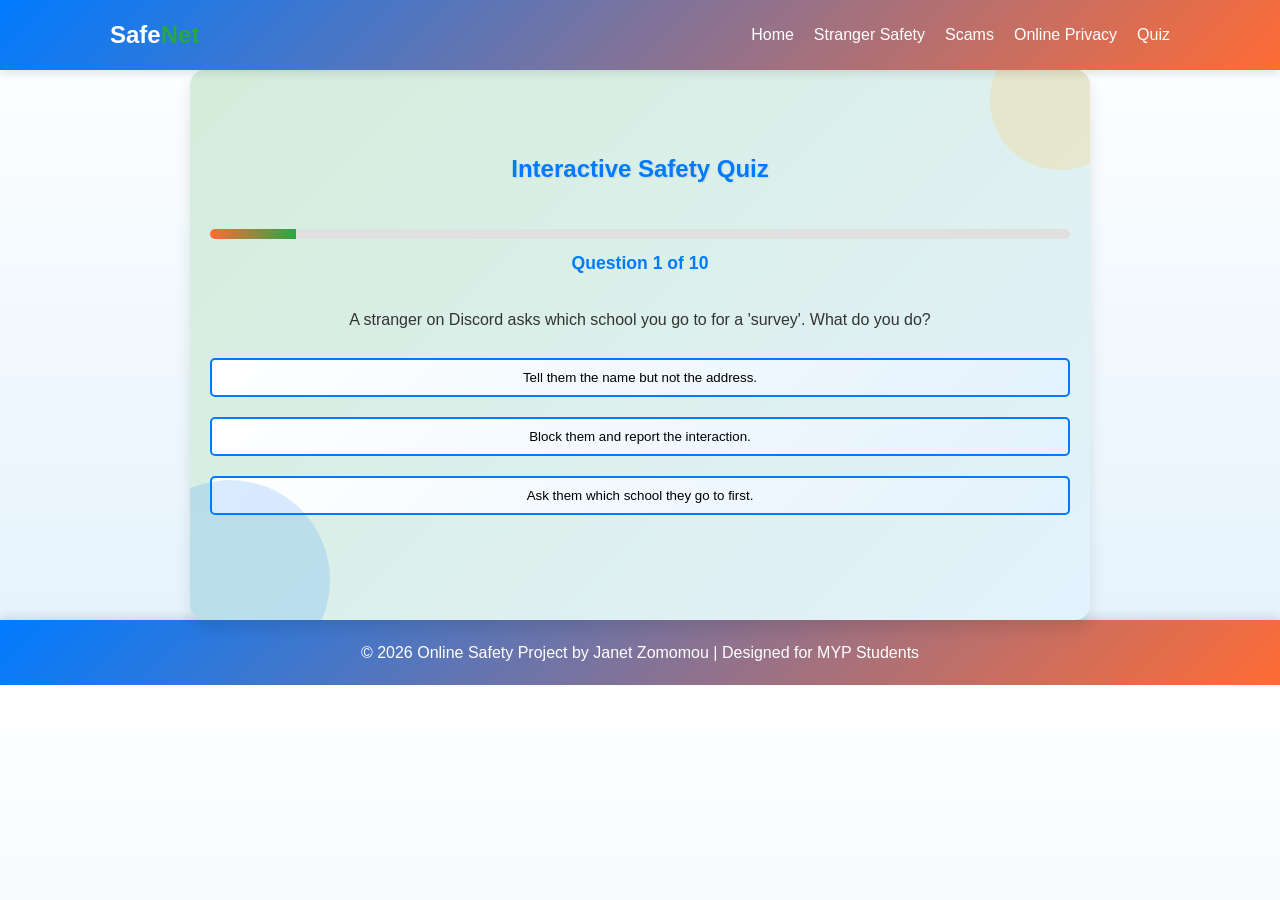
==== quiz.html @ 53912ee2 "Add files via upload" ====
<!DOCTYPE html>
<html>
<head>
    <title>Safety Quiz - SafeNet</title>
    <link rel="stylesheet" href="style.css">
</head>
<body>

<header>
    <nav class="navbar">
        <div class="logo">Safe<span>Net</span></div>
        <ul class="nav-links">
            <li><a href="index.html">Home</a></li>
            <li><a href="stranger.html">Stranger Safety</a></li>
            <li><a href="scams.html">Scams</a></li>
            <li><a href="social.html">Online Privacy</a></li>
            <li><a href="quiz.html">Quiz</a></li>
        </ul>
    </nav>
</header>

<section class="quiz-section">

<h1>Interactive Safety Quiz</h1>

<div id="progress-container">
    <div id="progress-bar"></div>
    <span id="progress-text">Question 1 of 10</span>
</div>

<div id="quiz-container">
    <p id="question">Loading question...</p>
    <div id="options"></div>
    <button id="next-btn" class="btn" style="display: none;">Next Question</button>
</div>

<div id="result-container" style="display: none;">
    <h3>Quiz Complete!</h3>
    <p id="score-text"></p>
    <button onclick="location.reload()" class="btn">Restart Quiz</button>
</div>

</section>

<footer>
        <p>&copy; 2026 Online Safety Project by Janet Zomomou | Designed for MYP Students</p>

<script src="script.js"></script>
</body>
</html>
---- style.css ----
/* Variables for consistency */
:root {
    --primary-blue: #007bff;
    --secondary-green: #28a745;
    --accent-orange: #ff6b35;
    --bg-white: #ffffff;
    --text-dark: #333;
    --light-blue: #e3f2fd;
    --light-green: #d4edda;
}

* {
    margin: 0;
    padding: 0;
    box-sizing: border-box;
    scroll-behavior: smooth;
}

body {
    font-family: 'Segoe UI', Tahoma, Geneva, Verdana, sans-serif;
    line-height: 1.6;
    color: var(--text-dark);
    background: linear-gradient(to bottom, var(--bg-white), var(--light-blue));
}

/* Header & Nav */
header {
    background: linear-gradient(135deg, var(--primary-blue), var(--accent-orange));
    color: white;
    padding: 1rem 0;
    position: sticky;
    top: 0;
    z-index: 1000;
    box-shadow: 0 4px 8px rgba(0,0,0,0.1);
}

.navbar {
    display: flex;
    justify-content: space-between;
    align-items: center;
    max-width: 1100px;
    margin: 0 auto;
    padding: 0 20px;
}

.logo { font-size: 1.5rem; font-weight: bold; }
.logo span { color: var(--secondary-green); }

.nav-links {
    list-style: none;
    display: flex;
}

.nav-links li { margin-left: 20px; }
.nav-links a {
    color: white;
    text-decoration: none;
    transition: color 0.3s;
}

.nav-links a:hover { color: var(--accent-orange); }

/* Sections */
section {
    padding: 70px 20px;
    max-width: 100%;
    margin: 0;
}

.hero {
    text-align: center;
    background: linear-gradient(135deg, var(--primary-blue), var(--secondary-green));
    border-radius: 0;
    margin-top: 0;
    color: white;
    box-shadow: none;
}

.topics-section,
.content,
.quiz-section {
    background: linear-gradient(145deg, #f7fbff, #eef6fd); /* softer, less green */
    border-radius: 24px;
    padding: 60px 30px;
    box-shadow: 0 10px 24px rgba(0, 0, 0, 0.08);
    position: relative;
    overflow: hidden;
}

.topics-section::before,
.content::before,
.quiz-section::before {
    content: '';
    position: absolute;
    width: 140px;
    height: 140px;
    border-radius: 50%;
    background: rgba(255, 197, 102, 0.25);
    top: -40px;
    right: -40px;
    z-index: 0;
}

.topics-section::after,
.content::after,
.quiz-section::after {
    content: '';
    position: absolute;
    width: 200px;
    height: 200px;
    border-radius: 50%;
    background: rgba(0, 123, 255, 0.15);
    bottom: -60px;
    left: -60px;
    z-index: 0;
}

.topics-section h2, .content h1, .quiz-section h1 {
    color: #0056b3;
    position: relative;
    z-index: 1;
}


.btn {
    display: inline-block;
    background: linear-gradient(135deg, var(--accent-orange), var(--secondary-green));
    color: white;
    padding: 10px 25px;
    text-decoration: none;
    border-radius: 5px;
    margin-top: 20px;
    border: none;
    cursor: pointer;
    transition: transform 0.2s, box-shadow 0.3s;
    box-shadow: 0 4px 8px rgba(0,0,0,0.1);
}

.btn:hover {
    transform: scale(1.05);
    box-shadow: 0 8px 16px rgba(0,0,0,0.2);
}

/* Animations */
.fade-in {
    animation: fadeIn 1.5s ease-in;
}

.slide-in {
    animation: slideIn 1s ease-out;
}

@keyframes fadeIn {
    from { opacity: 0; }
    to { opacity: 1; }
}

@keyframes fadeOut {
    from { opacity: 1; }
    to { opacity: 0; }
}

@keyframes slideIn {
    from { transform: translateY(30px); opacity: 0; }
    to { transform: translateY(0); opacity: 1; }
}

/* Quiz Styles */
.quiz-section {
    background: var(--light-gray);
    border-radius: 10px;
    padding: 40px;
    text-align: center;
}

#options {
    display: flex;
    flex-direction: column;
    gap: 10px;
    margin: 20px 0;
}

.option-btn {
    padding: 10px;
    border: 1px solid var(--primary-blue);
    background: white;
    border-radius: 5px;
    cursor: pointer;
}

.option-btn:hover { background: #e3f2fd; }

@keyframes bounce {
    0%, 20%, 50%, 80%, 100% { transform: translateY(0); }
    40% { transform: translateY(-30px); }
    60% { transform: translateY(-15px); }
}

/* Progress Bar */
#progress-container {
    margin-bottom: 30px;
    text-align: center;
}

#progress-bar {
    width: 100%;
    height: 10px;
    background-color: #e0e0e0;
    border-radius: 5px;
    overflow: hidden;
    margin-bottom: 10px;
}

#progress-bar::after {
    content: '';
    display: block;
    height: 100%;
    background: linear-gradient(90deg, var(--accent-orange), var(--secondary-green));
    width: var(--progress-width, 0%);
    transition: width 0.5s ease-out;
}

#progress-text {
    font-size: 1.1rem;
    color: var(--primary-blue);
    font-weight: bold;
}

/* Quiz Animations */
#question {
    animation: fadeInQuestion 0.8s ease-out;
}

@keyframes fadeInQuestion {
    from { opacity: 0; transform: translateY(-20px); }
    to { opacity: 1; transform: translateY(0); }
}

.option-btn {
    padding: 15px;
    border: 2px solid var(--primary-blue);
    background: white;
    border-radius: 8px;
    cursor: pointer;
    transition: all 0.3s ease;
    margin: 5px 0;
    opacity: 0;
    transform: translateX(-50px);
    animation: slideInOption 0.6s ease-out forwards;
}

.option-btn:nth-child(1) { animation-delay: 0.1s; }
.option-btn:nth-child(2) { animation-delay: 0.2s; }
.option-btn:nth-child(3) { animation-delay: 0.3s; }

@keyframes slideInOption {
    to {
        opacity: 1;
        transform: translateX(0);
    }
}

.option-btn:hover {
    background: var(--light-blue);
    transform: scale(1.02);
    box-shadow: 0 4px 12px rgba(0,0,0,0.15);
}

.option-btn.correct {
    background: var(--secondary-green);
    color: white;
    animation: correctPulse 0.6s ease-out;
}

.option-btn.wrong {
    background: #dc3545;
    color: white;
    animation: shake 0.5s ease-in-out;
}

@keyframes correctPulse {
    0% { transform: scale(1); }
    50% { transform: scale(1.05); }
    100% { transform: scale(1); }
}

@keyframes shake {
    0%, 100% { transform: translateX(0); }
    25% { transform: translateX(-5px); }
    75% { transform: translateX(5px); }
}

#next-btn {
    animation: fadeInButton 0.5s ease-out;
}

@keyframes fadeInButton {
    from { opacity: 0; transform: scale(0.8); }
    to { opacity: 1; transform: scale(1); }
}

/* Confetti Animation */
.confetti {
    position: absolute;
    width: 10px;
    height: 10px;
    background-color: var(--accent-orange);
    animation: fall 3s linear infinite;
}

.confetti:nth-child(odd) {
    background-color: var(--secondary-green);
}

@keyframes fall {
    to {
        transform: translateY(100vh) rotate(360deg);
        opacity: 0;
    }
}

/* Topic Cards */
.topics-section {
    padding: 40px 20px;
    text-align: center;
}

.topic-cards {
    display: flex;
    justify-content: start;
    gap: 20px;
    flex-wrap: nowrap;
    overflow-x: auto;
    padding-bottom: 10px;
}

.card {
    background: linear-gradient(145deg, rgba(255,255,255,0.8), rgba(220,240,255,0.9));
    border-radius: 20px;
    box-shadow: 0 10px 22px rgba(0,0,0,0.08);
    padding: 18px;
    text-align: center;
    cursor: pointer;
    transition: transform 0.25s, box-shadow 0.25s;
    width: 210px;
    text-decoration: none;
    color: #0f3a6f;
    border: 1px solid rgba(0,123,255,0.3);
    position: relative;
    overflow: hidden;
    z-index: 1;
}

.card::before {
    content: '';
    position: absolute;
    width: 120px;
    height: 120px;
    border-radius: 50%;
    background: rgba(40,167,69,0.15);
    top: -30px;
    left: -30px;
    z-index: 0;
}

.card::after {
    content: 'Popular';
    position: absolute;
    top: 12px;
    right: -42px;
    width: 170px;
    padding: 6px 0;
    background: linear-gradient(135deg, #ff6b35, #ff974f);
    color: white;
    font-size: 0.75rem;
    font-weight: 700;
    text-transform: uppercase;
    text-align: center;
    transform: rotate(45deg);
    box-shadow: 0 2px 8px rgba(0,0,0,0.2);
    z-index: 2;
}

.card.stranger::after { content: 'Stranger'; }
.card.scams::after { content: 'Scams'; }
.card.social::after { content: 'Privacy'; }
.card.quiz::after { content: 'Quiz'; }

.card:hover {
    transform: translateY(-3px) scale(1.03);
    box-shadow: 0 14px 26px rgba(0,0,0,0.15);
    border-color: var(--accent-orange);
}

.card h3, .card p {
    position: relative;
    z-index: 1;
}

.card:hover {
    transform: scale(1.05);
    box-shadow: 0 12px 24px rgba(0,0,0,0.2);
    border-color: var(--accent-orange);
}

.card img {
    width: 100px;
    height: 100px;
    object-fit: cover;
    border-radius: 50%;
    margin-bottom: 10px;
    border: 3px solid var(--primary-blue);
}

.card h3 {
    margin: 0 0 10px 0;
    color: var(--primary-blue);
}

.card p {
    font-size: 0.9rem;
    color: var(--text-dark);
}

/* Content */
.content {
    padding: 80px 20px;
    max-width: 100%;
    width: 100%;
    margin: 0;
    background: linear-gradient(135deg, var(--light-blue), var(--light-green));
    border-radius: 0;
    box-shadow: none;
}

.content h1 {
    color: var(--primary-blue);
    margin-bottom: 20px;
    text-shadow: 1px 1px 2px rgba(0,0,0,0.1);
}

.content iframe {
    max-width: 100%;
    border-radius: 10px;
    box-shadow: 0 4px 8px rgba(0,0,0,0.1);
}

/* Resources */
.resources-list {
    display: flex;
    flex-wrap: nowrap;
    overflow-x: auto;
    gap: 20px;
    margin-top: 30px;
    padding-bottom: 10px;
}

.resource-item {
    background: transparent;
    padding: 20px;
    border-radius: 0;
    box-shadow: none;
    border-left: none;
    min-width: 260px;
}

.resource-item h4 {
    color: var(--primary-blue);
    margin-bottom: 15px;
    font-size: 1.1rem;
}

.resource-item ul {
    list-style: none;
    padding: 0;
}

.resource-item li {
    margin-bottom: 8px;
}

.resource-item a {
    color: var(--text-dark);
    text-decoration: none;
    transition: color 0.3s;
}

.resource-item a:hover {
    color: var(--accent-orange);
}

/* Quiz Styles */
.quiz-section {
    padding: 80px 20px;
    max-width: 900px;
    margin: 0 auto;
    background: linear-gradient(135deg, var(--light-green), var(--light-blue));
    border-radius: 15px;
    box-shadow: 0 8px 16px rgba(0,0,0,0.1);
    text-align: center;
}

.quiz-section h1 {
    color: var(--primary-blue);
    margin-bottom: 40px;
    text-shadow: 1px 1px 2px rgba(0,0,0,0.1);
}

#options {
    display: flex;
    flex-direction: column;
    gap: 10px;
    margin: 20px 0;
}

.option-btn {
    padding: 10px;
    border: 2px solid var(--primary-blue);
    background: linear-gradient(135deg, var(--bg-white), var(--light-blue));
    border-radius: 5px;
    cursor: pointer;
    transition: all 0.3s;
}

.option-btn:hover { 
    background: linear-gradient(135deg, var(--accent-orange), var(--secondary-green));
    color: white;
    transform: scale(1.02);
}

footer {
    text-align: center;
    padding: 20px;
    background: linear-gradient(135deg, var(--primary-blue), var(--accent-orange));
    color: white;
    box-shadow: 0 -4px 8px rgba(0,0,0,0.1);
}

/* Responsive */
@media (max-width: 768px) {
    .navbar {
        flex-direction: column;
        text-align: center;
    }
    .nav-links {
        margin-top: 10px;
    }
    .nav-links li {
        margin: 0 10px;
    }
    .topic-cards {
        flex-direction: column;
        align-items: center;
    }
    .card {
        width: 80%;
        max-width: 300px;
    }
    section, .content, .quiz-section {
        padding: 40px 10px;
    }
}
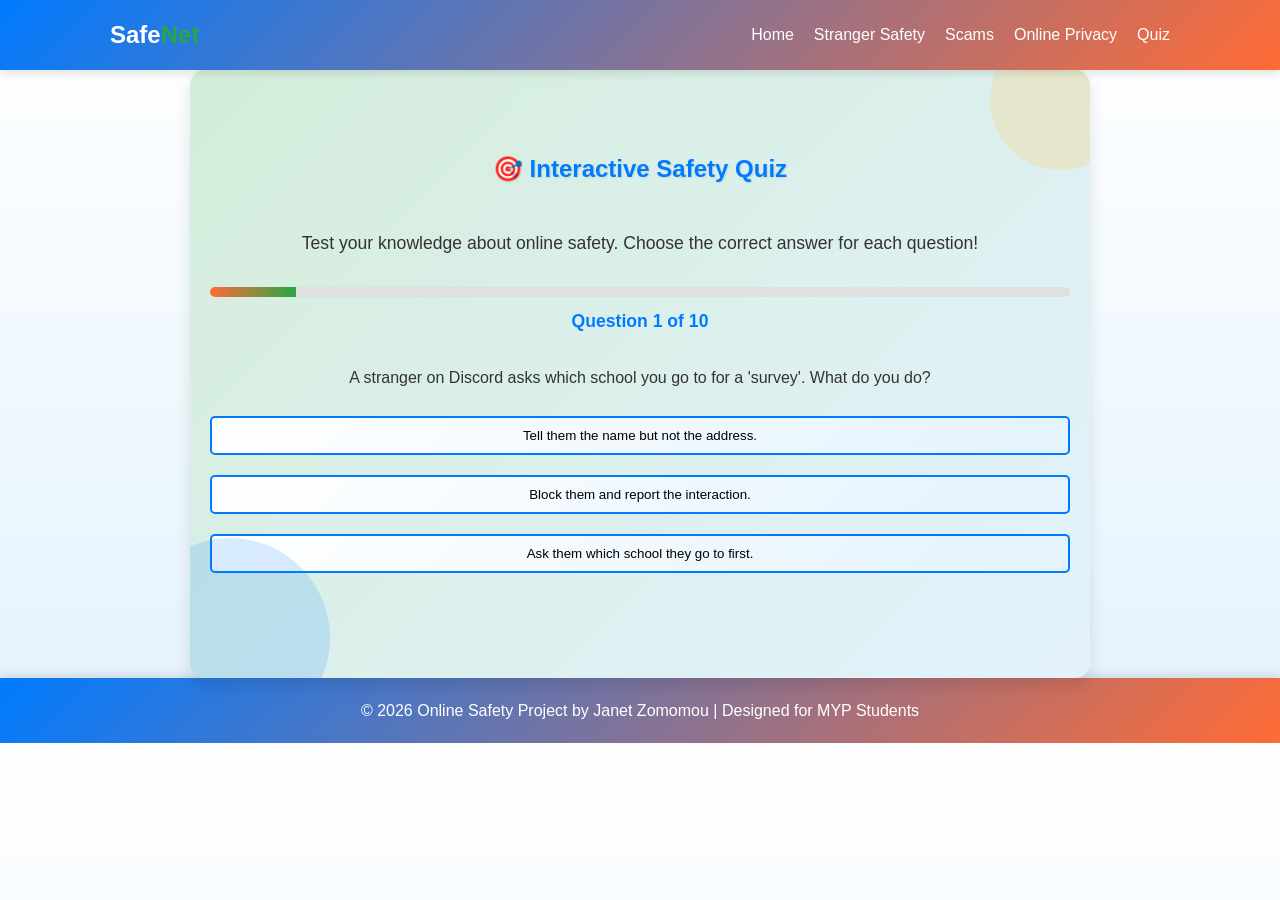
==== commit 543701f2: "Updated quiz.html on 2026-04-20" ====
--- a/quiz.html
+++ b/quiz.html
@@ -1,50 +1,54 @@
-<!DOCTYPE html>
-<html>
-<head>
-    <title>Safety Quiz - SafeNet</title>
-    <link rel="stylesheet" href="style.css">
-</head>
-<body>
-
-<header>
-    <nav class="navbar">
-        <div class="logo">Safe<span>Net</span></div>
-        <ul class="nav-links">
-            <li><a href="index.html">Home</a></li>
-            <li><a href="stranger.html">Stranger Safety</a></li>
-            <li><a href="scams.html">Scams</a></li>
-            <li><a href="social.html">Online Privacy</a></li>
-            <li><a href="quiz.html">Quiz</a></li>
-        </ul>
-    </nav>
-</header>
-
-<section class="quiz-section">
-
-<h1>Interactive Safety Quiz</h1>
-
-<div id="progress-container">
-    <div id="progress-bar"></div>
-    <span id="progress-text">Question 1 of 10</span>
-</div>
-
-<div id="quiz-container">
-    <p id="question">Loading question...</p>
-    <div id="options"></div>
-    <button id="next-btn" class="btn" style="display: none;">Next Question</button>
-</div>
-
-<div id="result-container" style="display: none;">
-    <h3>Quiz Complete!</h3>
-    <p id="score-text"></p>
-    <button onclick="location.reload()" class="btn">Restart Quiz</button>
-</div>
-
-</section>
-
-<footer>
-        <p>&copy; 2026 Online Safety Project by Janet Zomomou | Designed for MYP Students</p>
-
-<script src="script.js"></script>
-</body>
+<!DOCTYPE html>
+<html lang="en">
+<head>
+    <meta charset="UTF-8">
+    <meta name="viewport" content="width=device-width, initial-scale=1.0">
+    <title>Safety Quiz - SafeNet</title>
+    <link rel="stylesheet" href="style.css">
+</head>
+<body>
+
+<header>
+    <nav class="navbar">
+        <div class="logo">Safe<span>Net</span></div>
+        <ul class="nav-links">
+            <li><a href="index.html">Home</a></li>
+            <li><a href="stranger.html">Stranger Safety</a></li>
+            <li><a href="scams.html">Scams</a></li>
+            <li><a href="social.html">Online Privacy</a></li>
+            <li><a href="quiz.html">Quiz</a></li>
+        </ul>
+    </nav>
+</header>
+
+<section class="quiz-section">
+
+<h1>🎯 Interactive Safety Quiz</h1>
+<p style="font-size: 1.1rem; text-align: center; margin-bottom: 30px;">Test your knowledge about online safety. Choose the correct answer for each question!</p>
+
+<div id="progress-container">
+    <div id="progress-bar"></div>
+    <span id="progress-text">Question 1 of 10</span>
+</div>
+
+<div id="quiz-container">
+    <p id="question">Loading question...</p>
+    <div id="options"></div>
+    <button id="next-btn" class="btn" style="display: none;">Next Question</button>
+</div>
+
+<div id="result-container" style="display: none;">
+    <h2 style="font-size: 2rem; margin-bottom: 25px;">🎉 Quiz Complete!</h2>
+    <p id="score-text" style="font-size: 1.3rem; margin: 20px 0;"></p>
+    <button onclick="location.reload()" class="btn" style="margin-top: 30px;">Restart Quiz</button>
+</div>
+
+</section>
+
+<footer>
+    <p>&copy; 2026 Online Safety Project by Janet Zomomou | Designed for MYP Students</p>
+</footer>
+
+<script src="script.js"></script>
+</body>
 </html>
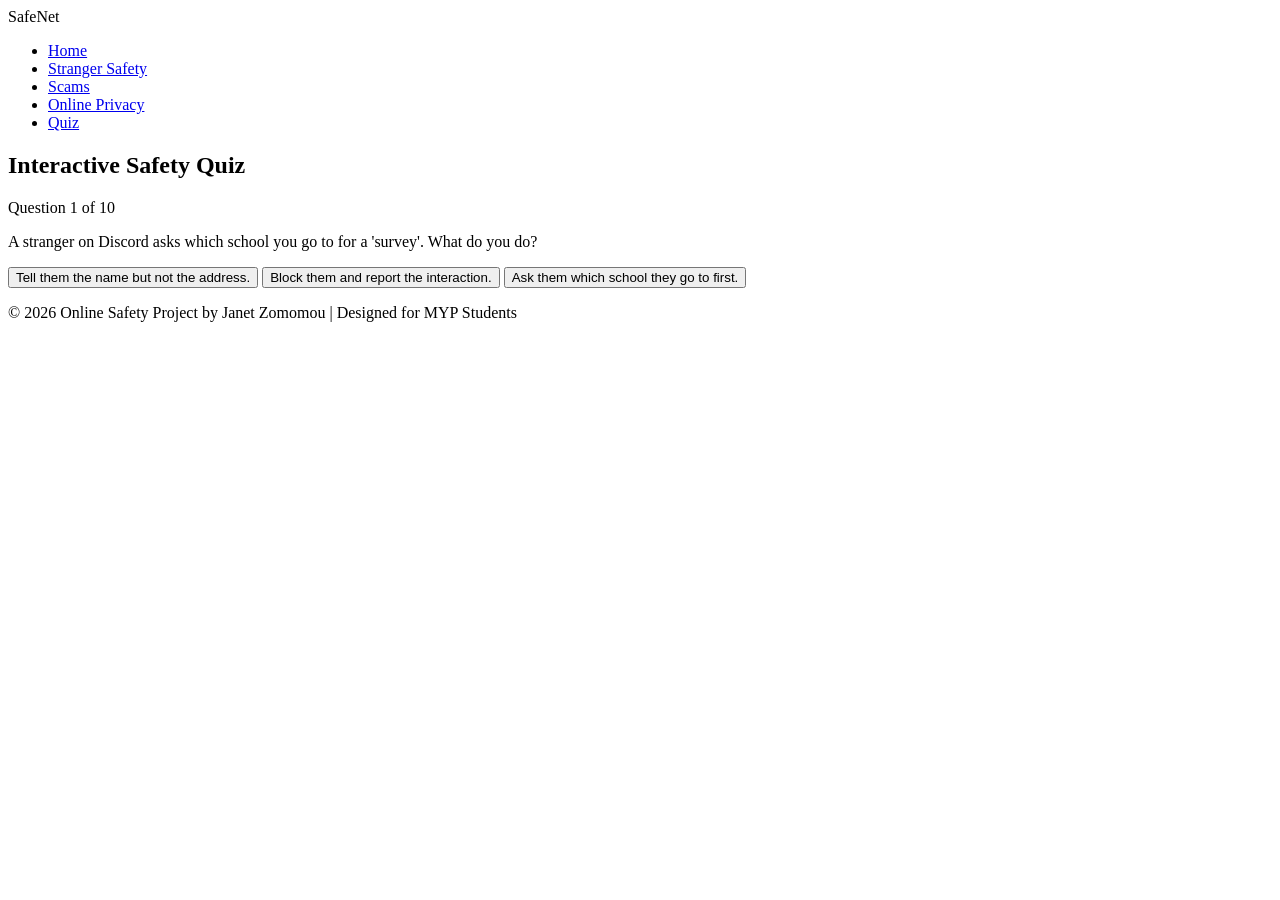
==== commit c30865b7: "Update quiz.html" ====
--- a/quiz.html
+++ b/quiz.html
@@ -1,8 +1,7 @@
+
 <!DOCTYPE html>
-<html lang="en">
+<html>
 <head>
-    <meta charset="UTF-8">
-    <meta name="viewport" content="width=device-width, initial-scale=1.0">
     <title>Safety Quiz - SafeNet</title>
     <link rel="stylesheet" href="style.css">
 </head>
@@ -23,8 +22,7 @@
 
 <section class="quiz-section">
 
-<h1>🎯 Interactive Safety Quiz</h1>
-<p style="font-size: 1.1rem; text-align: center; margin-bottom: 30px;">Test your knowledge about online safety. Choose the correct answer for each question!</p>
+<h1>Interactive Safety Quiz</h1>
 
 <div id="progress-container">
     <div id="progress-bar"></div>
@@ -38,17 +36,16 @@
 </div>
 
 <div id="result-container" style="display: none;">
-    <h2 style="font-size: 2rem; margin-bottom: 25px;">🎉 Quiz Complete!</h2>
-    <p id="score-text" style="font-size: 1.3rem; margin: 20px 0;"></p>
-    <button onclick="location.reload()" class="btn" style="margin-top: 30px;">Restart Quiz</button>
+    <h3>Quiz Complete!</h3>
+    <p id="score-text"></p>
+    <button onclick="location.reload()" class="btn">Restart Quiz</button>
 </div>
 
 </section>
 
 <footer>
-    <p>&copy; 2026 Online Safety Project by Janet Zomomou | Designed for MYP Students</p>
-</footer>
+        <p>&copy; 2026 Online Safety Project by Janet Zomomou | Designed for MYP Students</p>
 
 <script src="script.js"></script>
 </body>
-</html>+</html>
--- a/style.css
+++ b/style.css
@@ -1,562 +1,33 @@
-/* Variables for consistency */
-:root {
-    --primary-blue: #007bff;
-    --secondary-green: #28a745;
-    --accent-orange: #ff6b35;
-    --bg-white: #ffffff;
-    --text-dark: #333;
-    --light-blue: #e3f2fd;
-    --light-green: #d4edda;
-}
-
-* {
-    margin: 0;
-    padding: 0;
-    box-sizing: border-box;
-    scroll-behavior: smooth;
-}
-
-body {
-    font-family: 'Segoe UI', Tahoma, Geneva, Verdana, sans-serif;
-    line-height: 1.6;
-    color: var(--text-dark);
-    background: linear-gradient(to bottom, var(--bg-white), var(--light-blue));
-}
-
-/* Header & Nav */
-header {
-    background: linear-gradient(135deg, var(--primary-blue), var(--accent-orange));
-    color: white;
-    padding: 1rem 0;
-    position: sticky;
-    top: 0;
-    z-index: 1000;
-    box-shadow: 0 4px 8px rgba(0,0,0,0.1);
-}
-
-.navbar {
-    display: flex;
-    justify-content: space-between;
-    align-items: center;
-    max-width: 1100px;
-    margin: 0 auto;
-    padding: 0 20px;
-}
-
-.logo { font-size: 1.5rem; font-weight: bold; }
-.logo span { color: var(--secondary-green); }
-
-.nav-links {
-    list-style: none;
-    display: flex;
-}
-
-.nav-links li { margin-left: 20px; }
-.nav-links a {
-    color: white;
-    text-decoration: none;
-    transition: color 0.3s;
-}
-
-.nav-links a:hover { color: var(--accent-orange); }
-
-/* Sections */
-section {
-    padding: 70px 20px;
-    max-width: 100%;
-    margin: 0;
-}
-
-.hero {
-    text-align: center;
-    background: linear-gradient(135deg, var(--primary-blue), var(--secondary-green));
-    border-radius: 0;
-    margin-top: 0;
-    color: white;
-    box-shadow: none;
-}
-
-.topics-section,
-.content,
-.quiz-section {
-    background: linear-gradient(145deg, #f7fbff, #eef6fd); /* softer, less green */
-    border-radius: 24px;
-    padding: 60px 30px;
-    box-shadow: 0 10px 24px rgba(0, 0, 0, 0.08);
-    position: relative;
-    overflow: hidden;
-}
-
-.topics-section::before,
-.content::before,
-.quiz-section::before {
-    content: '';
-    position: absolute;
-    width: 140px;
-    height: 140px;
-    border-radius: 50%;
-    background: rgba(255, 197, 102, 0.25);
-    top: -40px;
-    right: -40px;
-    z-index: 0;
-}
-
-.topics-section::after,
-.content::after,
-.quiz-section::after {
-    content: '';
-    position: absolute;
-    width: 200px;
-    height: 200px;
-    border-radius: 50%;
-    background: rgba(0, 123, 255, 0.15);
-    bottom: -60px;
-    left: -60px;
-    z-index: 0;
-}
-
-.topics-section h2, .content h1, .quiz-section h1 {
-    color: #0056b3;
-    position: relative;
-    z-index: 1;
-}
-
-
-.btn {
-    display: inline-block;
-    background: linear-gradient(135deg, var(--accent-orange), var(--secondary-green));
-    color: white;
-    padding: 10px 25px;
-    text-decoration: none;
-    border-radius: 5px;
-    margin-top: 20px;
-    border: none;
-    cursor: pointer;
-    transition: transform 0.2s, box-shadow 0.3s;
-    box-shadow: 0 4px 8px rgba(0,0,0,0.1);
-}
-
-.btn:hover {
-    transform: scale(1.05);
-    box-shadow: 0 8px 16px rgba(0,0,0,0.2);
-}
-
-/* Animations */
-.fade-in {
-    animation: fadeIn 1.5s ease-in;
-}
-
-.slide-in {
-    animation: slideIn 1s ease-out;
-}
-
-@keyframes fadeIn {
-    from { opacity: 0; }
-    to { opacity: 1; }
-}
-
-@keyframes fadeOut {
-    from { opacity: 1; }
-    to { opacity: 0; }
-}
-
-@keyframes slideIn {
-    from { transform: translateY(30px); opacity: 0; }
-    to { transform: translateY(0); opacity: 1; }
-}
-
-/* Quiz Styles */
-.quiz-section {
-    background: var(--light-gray);
-    border-radius: 10px;
-    padding: 40px;
-    text-align: center;
-}
-
-#options {
-    display: flex;
-    flex-direction: column;
-    gap: 10px;
-    margin: 20px 0;
-}
-
-.option-btn {
-    padding: 10px;
-    border: 1px solid var(--primary-blue);
-    background: white;
-    border-radius: 5px;
-    cursor: pointer;
-}
-
-.option-btn:hover { background: #e3f2fd; }
-
-@keyframes bounce {
-    0%, 20%, 50%, 80%, 100% { transform: translateY(0); }
-    40% { transform: translateY(-30px); }
-    60% { transform: translateY(-15px); }
-}
-
-/* Progress Bar */
-#progress-container {
-    margin-bottom: 30px;
-    text-align: center;
-}
-
-#progress-bar {
-    width: 100%;
-    height: 10px;
-    background-color: #e0e0e0;
-    border-radius: 5px;
-    overflow: hidden;
-    margin-bottom: 10px;
-}
-
-#progress-bar::after {
-    content: '';
-    display: block;
-    height: 100%;
-    background: linear-gradient(90deg, var(--accent-orange), var(--secondary-green));
-    width: var(--progress-width, 0%);
-    transition: width 0.5s ease-out;
-}
-
-#progress-text {
-    font-size: 1.1rem;
-    color: var(--primary-blue);
-    font-weight: bold;
-}
-
-/* Quiz Animations */
-#question {
-    animation: fadeInQuestion 0.8s ease-out;
-}
-
-@keyframes fadeInQuestion {
-    from { opacity: 0; transform: translateY(-20px); }
-    to { opacity: 1; transform: translateY(0); }
-}
-
-.option-btn {
-    padding: 15px;
-    border: 2px solid var(--primary-blue);
-    background: white;
-    border-radius: 8px;
-    cursor: pointer;
-    transition: all 0.3s ease;
-    margin: 5px 0;
-    opacity: 0;
-    transform: translateX(-50px);
-    animation: slideInOption 0.6s ease-out forwards;
-}
-
-.option-btn:nth-child(1) { animation-delay: 0.1s; }
-.option-btn:nth-child(2) { animation-delay: 0.2s; }
-.option-btn:nth-child(3) { animation-delay: 0.3s; }
-
-@keyframes slideInOption {
-    to {
-        opacity: 1;
-        transform: translateX(0);
-    }
-}
-
-.option-btn:hover {
-    background: var(--light-blue);
-    transform: scale(1.02);
-    box-shadow: 0 4px 12px rgba(0,0,0,0.15);
-}
-
-.option-btn.correct {
-    background: var(--secondary-green);
-    color: white;
-    animation: correctPulse 0.6s ease-out;
-}
-
-.option-btn.wrong {
-    background: #dc3545;
-    color: white;
-    animation: shake 0.5s ease-in-out;
-}
-
-@keyframes correctPulse {
-    0% { transform: scale(1); }
-    50% { transform: scale(1.05); }
-    100% { transform: scale(1); }
-}
-
-@keyframes shake {
-    0%, 100% { transform: translateX(0); }
-    25% { transform: translateX(-5px); }
-    75% { transform: translateX(5px); }
-}
-
-#next-btn {
-    animation: fadeInButton 0.5s ease-out;
-}
-
-@keyframes fadeInButton {
-    from { opacity: 0; transform: scale(0.8); }
-    to { opacity: 1; transform: scale(1); }
-}
-
-/* Confetti Animation */
-.confetti {
-    position: absolute;
-    width: 10px;
-    height: 10px;
-    background-color: var(--accent-orange);
-    animation: fall 3s linear infinite;
-}
-
-.confetti:nth-child(odd) {
-    background-color: var(--secondary-green);
-}
-
-@keyframes fall {
-    to {
-        transform: translateY(100vh) rotate(360deg);
-        opacity: 0;
-    }
-}
-
-/* Topic Cards */
-.topics-section {
-    padding: 40px 20px;
-    text-align: center;
-}
-
-.topic-cards {
-    display: flex;
-    justify-content: start;
-    gap: 20px;
-    flex-wrap: nowrap;
-    overflow-x: auto;
-    padding-bottom: 10px;
-}
-
-.card {
-    background: linear-gradient(145deg, rgba(255,255,255,0.8), rgba(220,240,255,0.9));
-    border-radius: 20px;
-    box-shadow: 0 10px 22px rgba(0,0,0,0.08);
-    padding: 18px;
-    text-align: center;
-    cursor: pointer;
-    transition: transform 0.25s, box-shadow 0.25s;
-    width: 210px;
-    text-decoration: none;
-    color: #0f3a6f;
-    border: 1px solid rgba(0,123,255,0.3);
-    position: relative;
-    overflow: hidden;
-    z-index: 1;
-}
-
-.card::before {
-    content: '';
-    position: absolute;
-    width: 120px;
-    height: 120px;
-    border-radius: 50%;
-    background: rgba(40,167,69,0.15);
-    top: -30px;
-    left: -30px;
-    z-index: 0;
-}
-
-.card::after {
-    content: 'Popular';
-    position: absolute;
-    top: 12px;
-    right: -42px;
-    width: 170px;
-    padding: 6px 0;
-    background: linear-gradient(135deg, #ff6b35, #ff974f);
-    color: white;
-    font-size: 0.75rem;
-    font-weight: 700;
-    text-transform: uppercase;
-    text-align: center;
-    transform: rotate(45deg);
-    box-shadow: 0 2px 8px rgba(0,0,0,0.2);
-    z-index: 2;
-}
-
-.card.stranger::after { content: 'Stranger'; }
-.card.scams::after { content: 'Scams'; }
-.card.social::after { content: 'Privacy'; }
-.card.quiz::after { content: 'Quiz'; }
-
-.card:hover {
-    transform: translateY(-3px) scale(1.03);
-    box-shadow: 0 14px 26px rgba(0,0,0,0.15);
-    border-color: var(--accent-orange);
-}
-
-.card h3, .card p {
-    position: relative;
-    z-index: 1;
-}
-
-.card:hover {
-    transform: scale(1.05);
-    box-shadow: 0 12px 24px rgba(0,0,0,0.2);
-    border-color: var(--accent-orange);
-}
-
-.card img {
-    width: 100px;
-    height: 100px;
-    object-fit: cover;
-    border-radius: 50%;
-    margin-bottom: 10px;
-    border: 3px solid var(--primary-blue);
-}
-
-.card h3 {
-    margin: 0 0 10px 0;
-    color: var(--primary-blue);
-}
-
-.card p {
-    font-size: 0.9rem;
-    color: var(--text-dark);
-}
-
-/* Content */
-.content {
-    padding: 80px 20px;
-    max-width: 100%;
-    width: 100%;
-    margin: 0;
-    background: linear-gradient(135deg, var(--light-blue), var(--light-green));
-    border-radius: 0;
-    box-shadow: none;
-}
-
-.content h1 {
-    color: var(--primary-blue);
-    margin-bottom: 20px;
-    text-shadow: 1px 1px 2px rgba(0,0,0,0.1);
-}
-
-.content iframe {
-    max-width: 100%;
-    border-radius: 10px;
-    box-shadow: 0 4px 8px rgba(0,0,0,0.1);
-}
-
-/* Resources */
-.resources-list {
-    display: flex;
-    flex-wrap: nowrap;
-    overflow-x: auto;
-    gap: 20px;
-    margin-top: 30px;
-    padding-bottom: 10px;
-}
-
-.resource-item {
-    background: transparent;
-    padding: 20px;
-    border-radius: 0;
-    box-shadow: none;
-    border-left: none;
-    min-width: 260px;
-}
-
-.resource-item h4 {
-    color: var(--primary-blue);
-    margin-bottom: 15px;
-    font-size: 1.1rem;
-}
-
-.resource-item ul {
-    list-style: none;
-    padding: 0;
-}
-
-.resource-item li {
-    margin-bottom: 8px;
-}
-
-.resource-item a {
-    color: var(--text-dark);
-    text-decoration: none;
-    transition: color 0.3s;
-}
-
-.resource-item a:hover {
-    color: var(--accent-orange);
-}
-
-/* Quiz Styles */
-.quiz-section {
-    padding: 80px 20px;
-    max-width: 900px;
-    margin: 0 auto;
-    background: linear-gradient(135deg, var(--light-green), var(--light-blue));
-    border-radius: 15px;
-    box-shadow: 0 8px 16px rgba(0,0,0,0.1);
-    text-align: center;
-}
-
-.quiz-section h1 {
-    color: var(--primary-blue);
-    margin-bottom: 40px;
-    text-shadow: 1px 1px 2px rgba(0,0,0,0.1);
-}
-
-#options {
-    display: flex;
-    flex-direction: column;
-    gap: 10px;
-    margin: 20px 0;
-}
-
-.option-btn {
-    padding: 10px;
-    border: 2px solid var(--primary-blue);
-    background: linear-gradient(135deg, var(--bg-white), var(--light-blue));
-    border-radius: 5px;
-    cursor: pointer;
-    transition: all 0.3s;
-}
-
-.option-btn:hover { 
-    background: linear-gradient(135deg, var(--accent-orange), var(--secondary-green));
-    color: white;
-    transform: scale(1.02);
-}
-
-footer {
-    text-align: center;
-    padding: 20px;
-    background: linear-gradient(135deg, var(--primary-blue), var(--accent-orange));
-    color: white;
-    box-shadow: 0 -4px 8px rgba(0,0,0,0.1);
-}
-
-/* Responsive */
-@media (max-width: 768px) {
-    .navbar {
-        flex-direction: column;
-        text-align: center;
-    }
-    .nav-links {
-        margin-top: 10px;
-    }
-    .nav-links li {
-        margin: 0 10px;
-    }
-    .topic-cards {
-        flex-direction: column;
-        align-items: center;
-    }
-    .card {
-        width: 80%;
-        max-width: 300px;
-    }
-    section, .content, .quiz-section {
-        padding: 40px 10px;
-    }
+.container {
+    display: flex;
+    flex-wrap: wrap;
+    justify-content: space-around;
+    margin: 0 auto;
+}
+
+.card {
+    background: linear-gradient(to bottom right, #ffffff, #f2f2f2);
+    border-radius: 8px;
+    box-shadow: 0 4px 10px rgba(0, 0, 0, 0.1);
+    margin: 20px;
+    padding: 15px;
+    transition: transform 0.3s, box-shadow 0.3s;
+    width: calc(30% - 40px);
+}
+
+.card:hover {
+    transform: translateY(-5px);
+    box-shadow: 0 6px 15px rgba(0, 0, 0, 0.2);
+}
+
+@media (max-width: 768px) {
+    .card {
+        width: calc(45% - 40px);
+    }
+}
+
+@media (max-width: 480px) {
+    .card {
+        width: calc(90% - 40px);
+    }
 }
